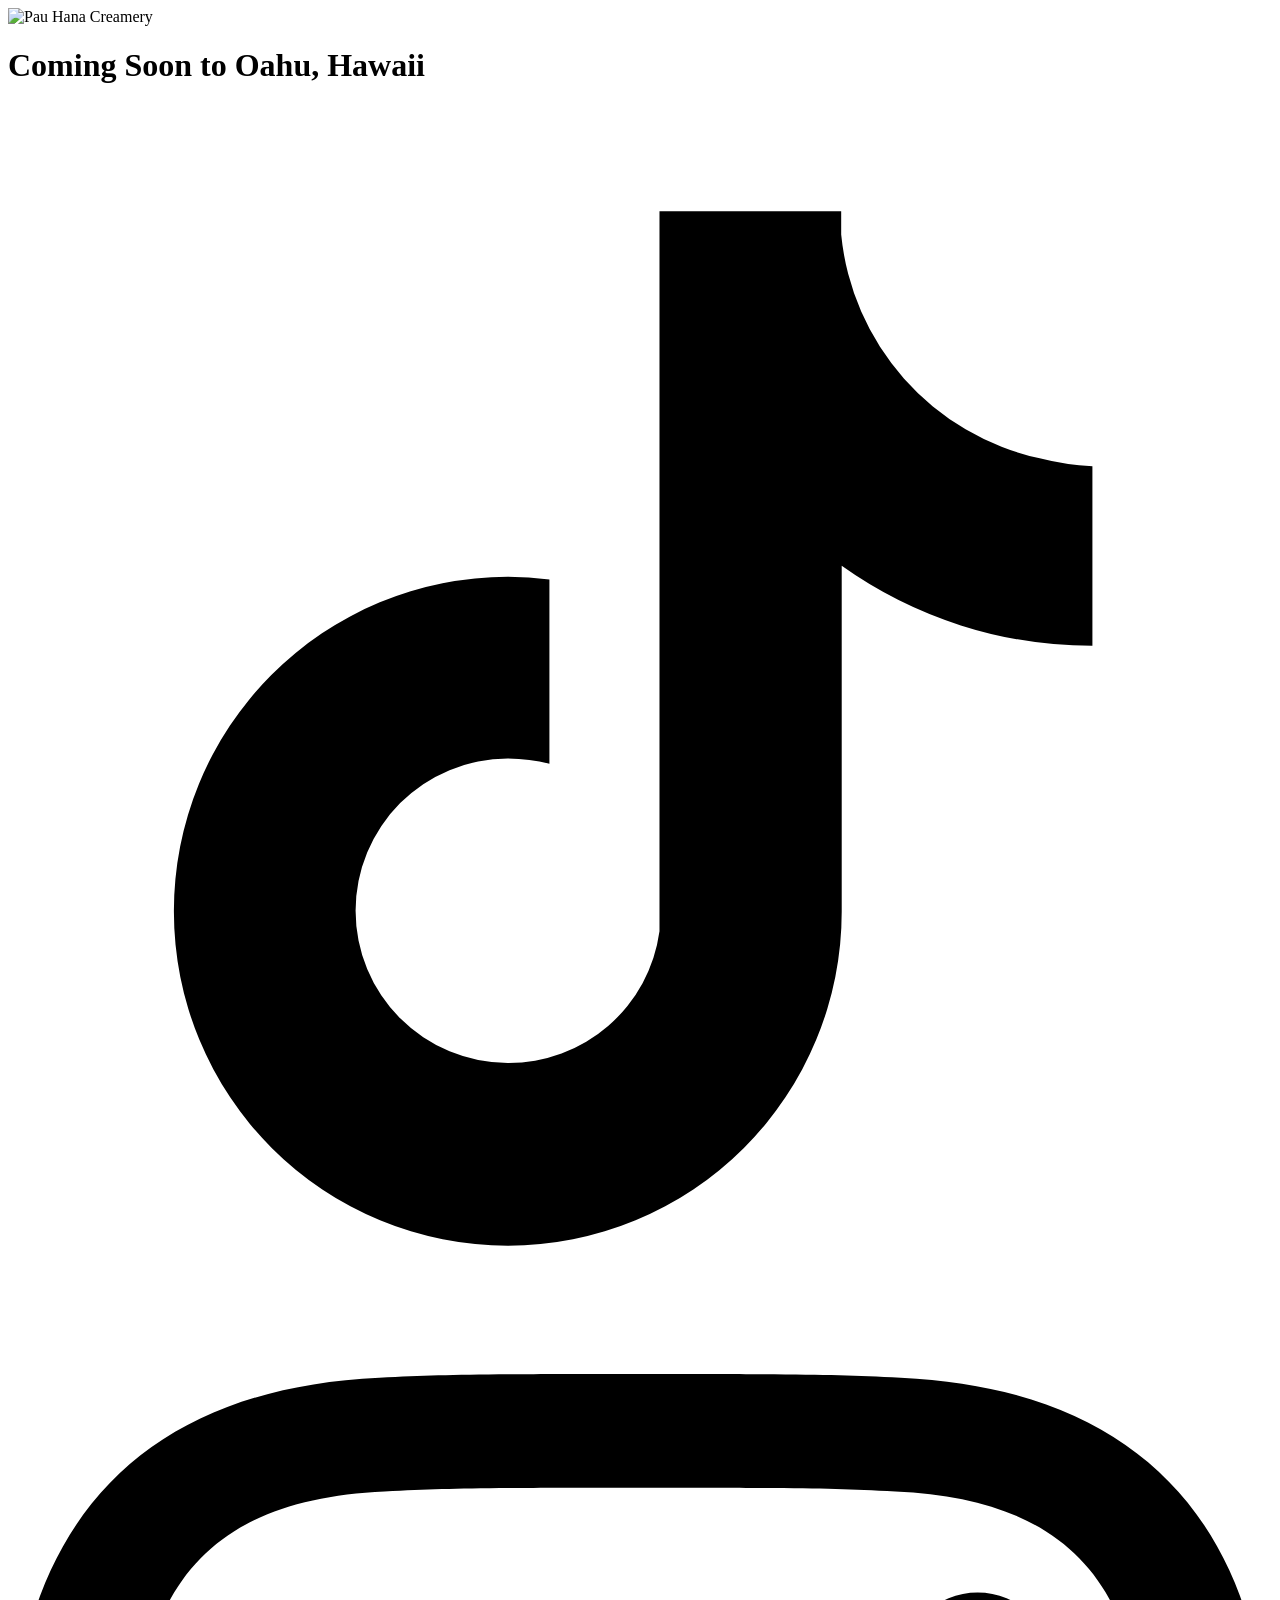
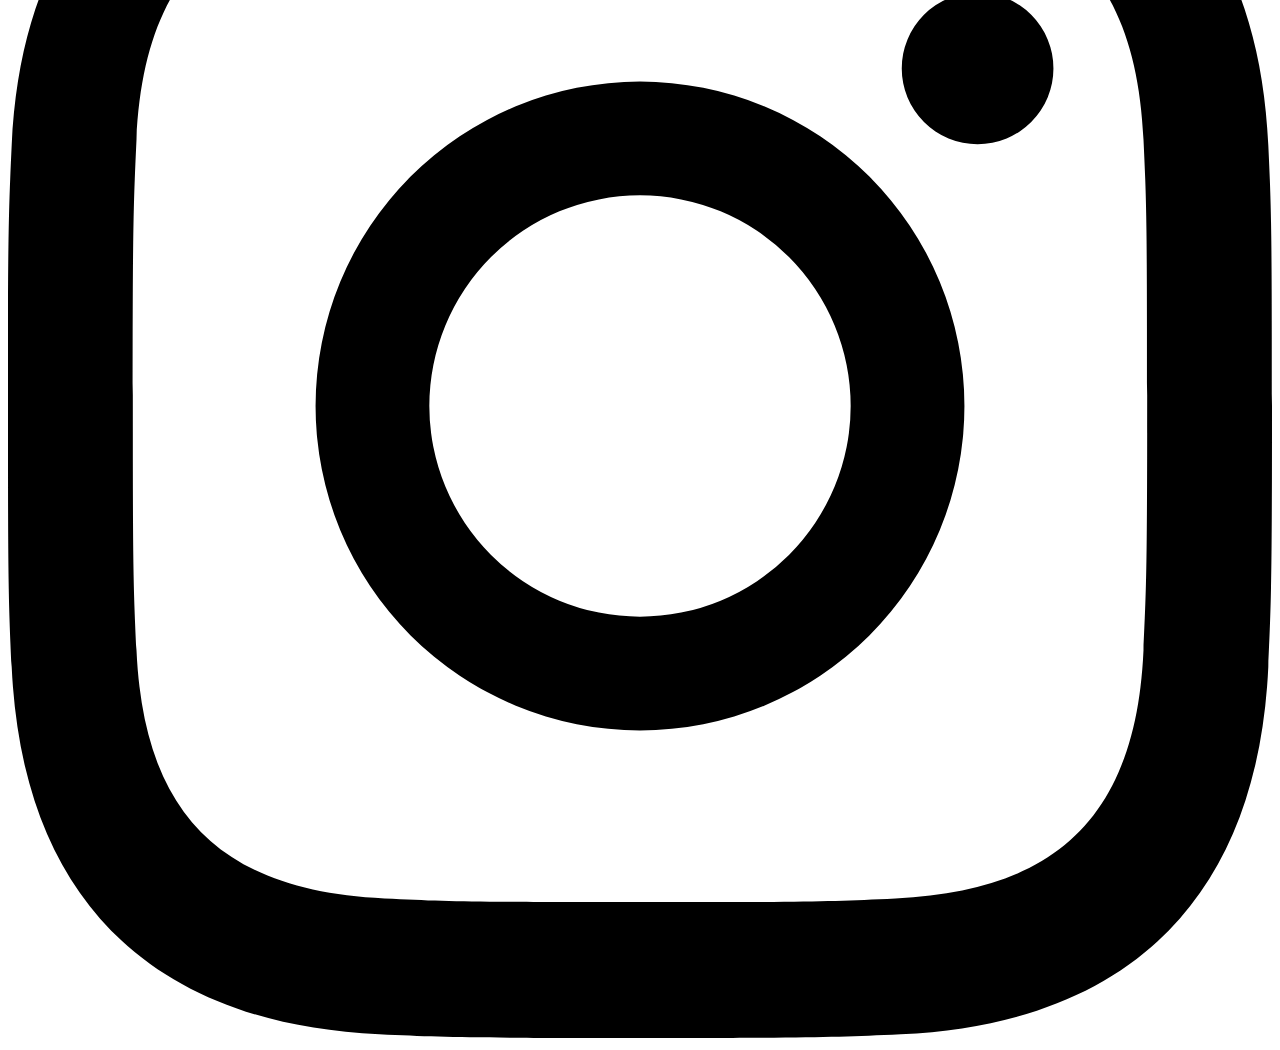
==== index.html @ 749066fa "Add Pau Hana Creamery coming soon landing page" ====
<!DOCTYPE html>
<html lang="en">
  <head>
    <meta charset="UTF-8" />
    <meta name="viewport" content="width=device-width, initial-scale=1.0" />
    <title>Pau Hana Creamery — Coming Soon to Oahu, Hawaii</title>
    <meta
      name="description"
      content="Pau Hana Creamery is coming soon to Oahu, Hawaii."
    />
    <link rel="preconnect" href="https://fonts.googleapis.com" />
    <link rel="preconnect" href="https://fonts.gstatic.com" crossorigin />
    <link
      href="https://fonts.googleapis.com/css2?family=Josefin+Sans:ital,wght@0,100..700;1,100..700&display=swap"
      rel="stylesheet"
    />
    <link rel="stylesheet" href="styles.css" />
  </head>
  <body>
    <div id="gradient" aria-hidden="true"></div>

    <main class="page">
      <div class="content">
        <img
          class="logo"
          src="assets/ph-logo.png"
          alt="Pau Hana Creamery"
          width="1024"
          height="634"
        />

        <h1 class="tagline">Coming Soon to Oahu, Hawaii</h1>

        <nav class="social" aria-label="Social media">
          <a
            class="social-link"
            href="https://www.tiktok.com/@pauhanacreamery"
            target="_blank"
            rel="noopener noreferrer"
            aria-label="Pau Hana Creamery on TikTok"
          >
            <svg viewBox="0 0 24 24" aria-hidden="true" focusable="false">
              <path
                d="M19.59 6.69a4.83 4.83 0 0 1-3.77-4.25V2h-3.45v13.67a2.89 2.89 0 0 1-2.88 2.5 2.89 2.89 0 0 1-2.89-2.89 2.89 2.89 0 0 1 2.89-2.89c.28 0 .54.04.79.1v-3.5a6.37 6.37 0 0 0-.79-.05A6.34 6.34 0 0 0 3.15 15.3a6.34 6.34 0 0 0 6.34 6.34 6.34 6.34 0 0 0 6.34-6.34V8.73a8.19 8.19 0 0 0 4.76 1.52V6.84a4.84 4.84 0 0 1-1-.15z"
              />
            </svg>
          </a>
          <a
            class="social-link"
            href="https://www.instagram.com/pauhanacreamery/"
            target="_blank"
            rel="noopener noreferrer"
            aria-label="Pau Hana Creamery on Instagram"
          >
            <svg viewBox="0 0 24 24" aria-hidden="true" focusable="false">
              <path
                d="M12 2.16c3.2 0 3.58.01 4.85.07 3.12.14 4.57 1.62 4.71 4.71.06 1.27.07 1.65.07 4.85s-.01 3.58-.07 4.85c-.14 3.09-1.59 4.57-4.71 4.71-1.27.06-1.65.07-4.85.07s-3.58-.01-4.85-.07c-3.12-.14-4.57-1.62-4.71-4.71-.06-1.27-.07-1.65-.07-4.85s.01-3.58.07-4.85C2.58 3.85 4.03 2.37 7.15 2.23 8.42 2.17 8.8 2.16 12 2.16M12 0C8.74 0 8.33.01 7.05.07 2.7.27.27 2.69.07 7.05.01 8.33 0 8.74 0 12s.01 3.67.07 4.95c.2 4.36 2.62 6.78 6.98 6.98C8.33 23.99 8.74 24 12 24s3.67-.01 4.95-.07c4.36-.2 6.78-2.62 6.98-6.98.06-1.28.07-1.69.07-4.95s-.01-3.67-.07-4.95C23.73 2.69 21.31.27 16.95.07 15.67.01 15.26 0 12 0zm0 5.84a6.16 6.16 0 1 0 0 12.32 6.16 6.16 0 0 0 0-12.32zM12 16a4 4 0 1 1 0-8 4 4 0 0 1 0 8zm6.41-11.85a1.44 1.44 0 1 0 0 2.88 1.44 1.44 0 0 0 0-2.88z"
              />
            </svg>
          </a>
        </nav>
      </div>
    </main>

    <script src="script.js"></script>
  </body>
</html>
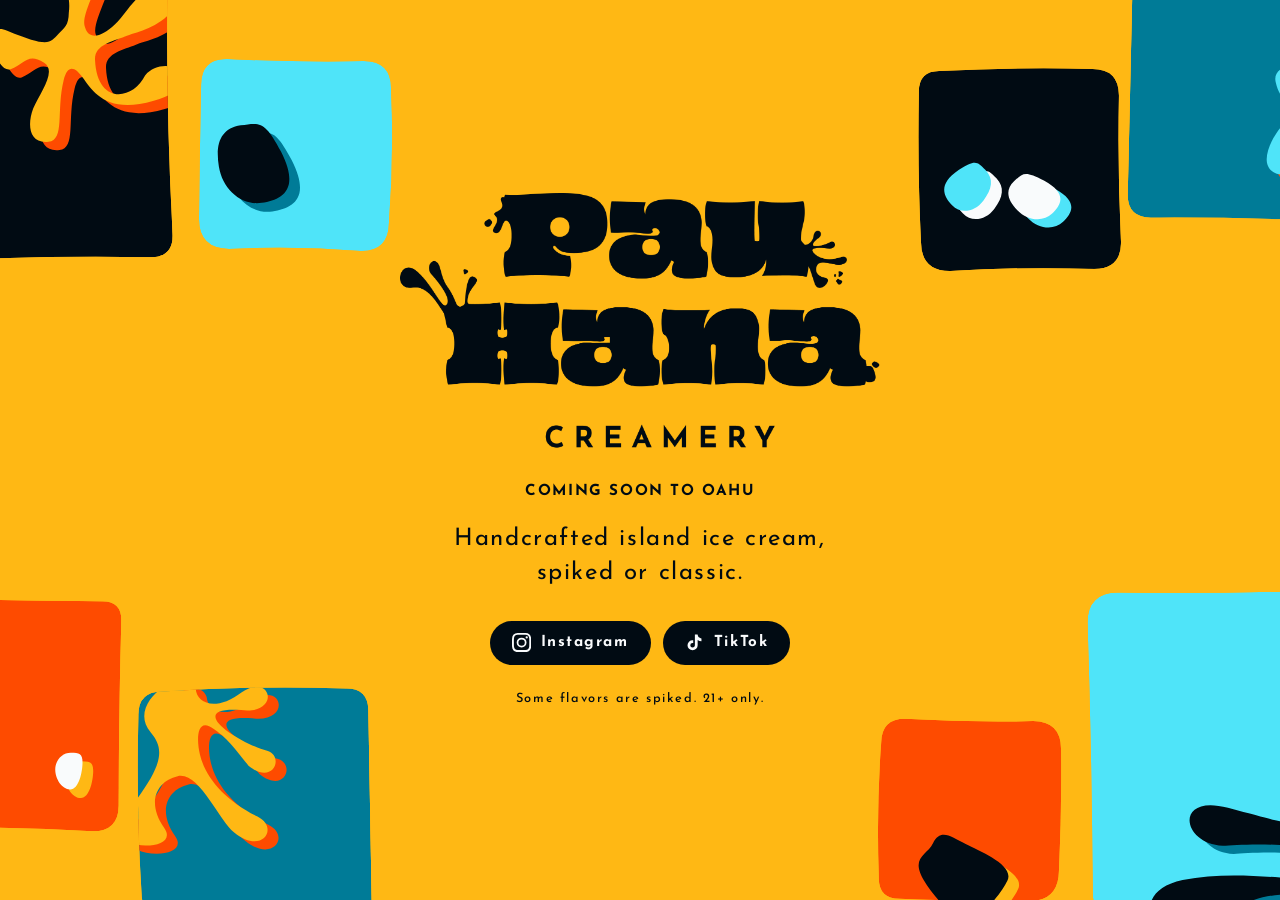
==== commit 08c7138d: "Refresh coming soon page with brand splat art, ink logo, and site icons. Co-authored-by: Cursor <cur" ====
--- a/index.html
+++ b/index.html
@@ -3,65 +3,48 @@
   <head>
     <meta charset="UTF-8" />
     <meta name="viewport" content="width=device-width, initial-scale=1.0" />
-    <title>Pau Hana Creamery — Coming Soon to Oahu, Hawaii</title>
-    <meta
-      name="description"
-      content="Pau Hana Creamery is coming soon to Oahu, Hawaii."
-    />
+    <title>Pau Hana Creamery | Coming soon to Oahu, Hawaii</title>
+    <meta name="description" content="Pau Hana Creamery makes handcrafted island ice cream, spiked or classic. Coming soon to Oahu, Hawaii." />
+    <meta name="theme-color" content="#FFB814" />
+    <meta property="og:type" content="website" />
+    <meta property="og:title" content="Pau Hana Creamery" />
+    <meta property="og:description" content="Handcrafted island ice cream, spiked or classic. Coming soon to Oahu, Hawaii." />
+    <meta property="og:image" content="https://pauhanacreamery.com/assets/og-image.png" />
+    <meta name="twitter:card" content="summary_large_image" />
+    <link rel="icon" type="image/png" sizes="32x32" href="assets/favicon-32.png" />
+    <link rel="icon" type="image/png" sizes="192x192" href="assets/favicon-192.png" />
+    <link rel="apple-touch-icon" href="assets/apple-touch-icon.png" />
     <link rel="preconnect" href="https://fonts.googleapis.com" />
     <link rel="preconnect" href="https://fonts.gstatic.com" crossorigin />
-    <link
-      href="https://fonts.googleapis.com/css2?family=Josefin+Sans:ital,wght@0,100..700;1,100..700&display=swap"
-      rel="stylesheet"
-    />
+    <link href="https://fonts.googleapis.com/css2?family=Josefin+Sans:wght@400;600;700&display=swap" rel="stylesheet" />
     <link rel="stylesheet" href="styles.css" />
   </head>
   <body>
-    <div id="gradient" aria-hidden="true"></div>
+    <div class="backdrop" aria-hidden="true">
+      <svg class="art art--d" xmlns="http://www.w3.org/2000/svg" viewBox="0 0 1440 900" preserveAspectRatio="xMidYMid slice" aria-hidden="true" focusable="false"><g class="tile" style="--i:0;--tilt:1.6deg"><g class="bob"><g class="react"><defs><clipPath id="d0c0"><path d="M 20.2 0 Q 150.0 1.2 275.4 0 Q 300.0 0 300.0 24.6 Q 295.8 150.0 300.0 277.9 Q 300.0 300.0 277.9 300.0 Q 150.0 295.3 25.5 300.0 Q 0 300.0 0 274.5 Q 3.2 150.0 0 20.2 Q 0 0 20.2 0 Z"/></clipPath></defs><g transform="rotate(-1.2 100.0 110.0) translate(-50.0,-40.0)"><g clip-path="url(#d0c0)"><path d="M 20.2 0 Q 150.0 1.2 275.4 0 Q 300.0 0 300.0 24.6 Q 295.8 150.0 300.0 277.9 Q 300.0 300.0 277.9 300.0 Q 150.0 295.3 25.5 300.0 Q 0 300.0 0 274.5 Q 3.2 150.0 0 20.2 Q 0 0 20.2 0 Z" fill="#010B13"/><path d="M934.934 135.259C981.944 166.869 997.748 189.968 1005.04 224.413C1014.36 253.59 1006.85 261.259 997.748 280.336C985.186 306.676 988.011 318.833 879.822 311.944C806.918 307.302 889.549 418.927 917.105 396.234C944.661 373.54 942.219 344.363 987.606 355.71C1023.92 364.787 1000.98 427.842 998.152 467.555C996.926 511.321 1016.95 550.21 1058.13 530.773C1094.18 513.753 1051.72 455.187 1045.15 380.832C1041.65 341.183 1059.52 340.872 1086.48 359.759C1118.78 382.377 1168.14 424.904 1263.99 357.331C1394.42 265.376 1251.82 234.136 1225.08 307.078C1216.15 372.724 1139.73 410.796 1100.26 310.32C1086.89 276.28 1125.79 255.613 1149.7 234.541C1170.77 215.9 1210.49 196.854 1233.99 146.604C1251.45 109.284 1199.95 68.7986 1173.61 101.218C1135.52 146.199 1136.33 179.834 1118.1 214.685C1093.46 261.799 1067.44 268.584 1050.02 240.62C1028.4 205.893 1071.09 76.9054 1017.6 16.9302C964.111 -43.045 838.825 70.6341 934.934 135.259Z" fill="#FE4B00" transform="translate(138.5,-21.6) rotate(20 98.2 112.5) scale(0.4198) translate(-850.5,0.0)"/><path d="M934.934 135.259C981.944 166.869 997.748 189.968 1005.04 224.413C1014.36 253.59 1006.85 261.259 997.748 280.336C985.186 306.676 988.011 318.833 879.822 311.944C806.918 307.302 889.549 418.927 917.105 396.234C944.661 373.54 942.219 344.363 987.606 355.71C1023.92 364.787 1000.98 427.842 998.152 467.555C996.926 511.321 1016.95 550.21 1058.13 530.773C1094.18 513.753 1051.72 455.187 1045.15 380.832C1041.65 341.183 1059.52 340.872 1086.48 359.759C1118.78 382.377 1168.14 424.904 1263.99 357.331C1394.42 265.376 1251.82 234.136 1225.08 307.078C1216.15 372.724 1139.73 410.796 1100.26 310.32C1086.89 276.28 1125.79 255.613 1149.7 234.541C1170.77 215.9 1210.49 196.854 1233.99 146.604C1251.45 109.284 1199.95 68.7986 1173.61 101.218C1135.52 146.199 1136.33 179.834 1118.1 214.685C1093.46 261.799 1067.44 268.584 1050.02 240.62C1028.4 205.893 1071.09 76.9054 1017.6 16.9302C964.111 -43.045 838.825 70.6341 934.934 135.259Z" fill="#FFB814" transform="translate(127.7,-30.0) rotate(20 98.2 112.5) scale(0.4198) translate(-850.5,0.0)"/></g></g></g></g></g><g class="tile" style="--i:1;--tilt:-1.6deg"><g class="bob"><g class="react"><defs><clipPath id="d1c0"><path d="M 25.8 0 Q 95.0 2.3 162.5 0 Q 190.0 0 190.0 27.5 Q 194.1 95.0 190.0 161.7 Q 190.0 190.0 161.7 190.0 Q 95.0 185.5 30.4 190.0 Q 0 190.0 0 159.6 Q -0.3 95.0 0 25.8 Q 0 0 25.8 0 Z"/></clipPath></defs><g transform="rotate(0.9 375.0 155.0) translate(280.0,60.0)"><g clip-path="url(#d1c0)"><path d="M 25.8 0 Q 95.0 2.3 162.5 0 Q 190.0 0 190.0 27.5 Q 194.1 95.0 190.0 161.7 Q 190.0 190.0 161.7 190.0 Q 95.0 185.5 30.4 190.0 Q 0 190.0 0 159.6 Q -0.3 95.0 0 25.8 Q 0 0 25.8 0 Z" fill="#4FE4F9"/><path d="M799.479 795.315C762.862 795.315 748.526 820.144 748.526 862.727C748.526 905.311 778.21 939.832 814.826 939.832C851.443 939.832 888.289 928.579 863.938 853.466C843.884 795.315 836.096 795.315 799.479 795.315Z" fill="#007B97" transform="translate(29.8,73.0) rotate(-10 34.0 39.9) scale(0.5522) translate(-748.53,-795.31)"/><path d="M799.479 795.315C762.862 795.315 748.526 820.144 748.526 862.727C748.526 905.311 778.21 939.832 814.826 939.832C851.443 939.832 888.289 928.579 863.938 853.466C843.884 795.315 836.096 795.315 799.479 795.315Z" fill="#010B13" transform="translate(19.0,64.6) rotate(-10 34.0 39.9) scale(0.5522) translate(-748.53,-795.31)"/></g></g></g></g></g><g class="tile" style="--i:2;--tilt:1.6deg"><g class="bob"><g class="react"><defs><clipPath id="d2c0"><path d="M 21.5 0 Q 115.0 0.3 211.0 0 Q 230.0 0 230.0 19.0 Q 228.7 115.0 230.0 203.8 Q 230.0 230.0 203.8 230.0 Q 115.0 225.8 17.8 230.0 Q 0 230.0 0 212.2 Q 0.1 115.0 0 21.5 Q 0 0 21.5 0 Z"/></clipPath></defs><g transform="rotate(0.8 85.0 715.0) translate(-30.0,600.0)"><g clip-path="url(#d2c0)"><path d="M 21.5 0 Q 115.0 0.3 211.0 0 Q 230.0 0 230.0 19.0 Q 228.7 115.0 230.0 203.8 Q 230.0 230.0 203.8 230.0 Q 115.0 225.8 17.8 230.0 Q 0 230.0 0 212.2 Q 0.1 115.0 0 21.5 Q 0 0 21.5 0 Z" fill="#FE4B00"/><path d="M326.2 655.418C298.734 655.418 314.168 675.425 314.168 705.377C314.168 735.328 298.734 763.883 326.2 763.883C353.665 763.883 398.39 725.97 398.39 696.019C398.39 666.067 353.665 655.418 326.2 655.418Z" fill="#FFB814" transform="translate(43.0,36.0) rotate(0 31.9 39.1) scale(0.7209) translate(-309.85,-655.42)"/><path d="M243.158 709.657C229.425 709.657 218.292 721.797 218.292 736.773C218.292 751.749 229.061 769.018 242.794 769.018C256.527 769.018 262.141 740.944 262.141 725.968C262.141 710.992 256.891 709.657 243.158 709.657Z" fill="#FFB814" transform="translate(176.8,160.2) rotate(0 13.6 18.4) scale(0.6199) translate(-218.29,-709.66)"/><path d="M326.2 655.418C298.734 655.418 314.168 675.425 314.168 705.377C314.168 735.328 298.734 763.883 326.2 763.883C353.665 763.883 398.39 725.97 398.39 696.019C398.39 666.067 353.665 655.418 326.2 655.418Z" fill="#010B13" transform="translate(32.2,27.6) rotate(0 31.9 39.1) scale(0.7209) translate(-309.85,-655.42)"/><path d="M243.158 709.657C229.425 709.657 218.292 721.797 218.292 736.773C218.292 751.749 229.061 769.018 242.794 769.018C256.527 769.018 262.141 740.944 262.141 725.968C262.141 710.992 256.891 709.657 243.158 709.657Z" fill="#F9FBFC" transform="translate(166.0,151.8) rotate(0 13.6 18.4) scale(0.6199) translate(-218.29,-709.66)"/></g></g></g></g></g><g class="tile" style="--i:3;--tilt:-1.6deg"><g class="bob"><g class="react"><defs><clipPath id="d3c0"><path d="M 23.5 0 Q 115.0 -4.7 207.8 0 Q 230.0 0 230.0 22.2 Q 230.0 115.0 230.0 211.2 Q 230.0 230.0 211.2 230.0 Q 115.0 233.8 29.3 230.0 Q 0 230.0 0 200.7 Q -4.0 115.0 0 23.5 Q 0 0 23.5 0 Z"/></clipPath></defs><g transform="rotate(-1.0 335.0 805.0) translate(220.0,690.0)"><g clip-path="url(#d3c0)"><path d="M 23.5 0 Q 115.0 -4.7 207.8 0 Q 230.0 0 230.0 22.2 Q 230.0 115.0 230.0 211.2 Q 230.0 230.0 211.2 230.0 Q 115.0 233.8 29.3 230.0 Q 0 230.0 0 200.7 Q -4.0 115.0 0 23.5 Q 0 0 23.5 0 Z" fill="#007B97"/><path d="M1292.42 581.515C1344.01 606.137 1356.12 647.182 1315.47 798.421C1286.78 905.165 1487.41 824.074 1418.98 783.124C1351.16 742.532 1355.96 684.509 1397.3 653.428C1440.95 620.608 1534.34 712.603 1580.57 723.285C1665.25 746.889 1678.81 666.914 1616.93 664.288C1529.87 660.594 1463.2 630.923 1425.94 582.815C1402.11 552.048 1378.97 498.286 1432.31 511.516C1449.29 515.729 1463.5 513.866 1545.97 559.178C1622.16 579.763 1617.8 501.028 1572.82 506.961C1493.36 517.442 1341.35 490.725 1473.76 441.448C1568.28 412.551 1505.12 325.033 1457.28 400.474C1419.11 470.489 1367.5 471.111 1350.41 439.099C1305.98 388.464 1203.07 539.496 1292.42 581.515Z" fill="#FE4B00" transform="translate(-3.0,-10.0) rotate(25 81.0 97.8) scale(0.4066) translate(-1257.07,-370.55)"/><path d="M1292.42 581.515C1344.01 606.137 1356.12 647.182 1315.47 798.421C1286.78 905.165 1487.41 824.074 1418.98 783.124C1351.16 742.532 1355.96 684.509 1397.3 653.428C1440.95 620.608 1534.34 712.603 1580.57 723.285C1665.25 746.889 1678.81 666.914 1616.93 664.288C1529.87 660.594 1463.2 630.923 1425.94 582.815C1402.11 552.048 1378.97 498.286 1432.31 511.516C1449.29 515.729 1463.5 513.866 1545.97 559.178C1622.16 579.763 1617.8 501.028 1572.82 506.961C1493.36 517.442 1341.35 490.725 1473.76 441.448C1568.28 412.551 1505.12 325.033 1457.28 400.474C1419.11 470.489 1367.5 471.111 1350.41 439.099C1305.98 388.464 1203.07 539.496 1292.42 581.515Z" fill="#FFB814" transform="translate(-13.8,-18.4) rotate(25 81.0 97.8) scale(0.4066) translate(-1257.07,-370.55)"/></g></g></g></g></g><g class="tile" style="--i:4;--tilt:1.6deg"><g class="bob"><g class="react"><defs><clipPath id="d4c0"><path d="M 23.3 0 Q 125.0 0.1 225.1 0 Q 250.0 0 250.0 24.9 Q 250.8 125.0 250.0 219.9 Q 250.0 250.0 219.9 250.0 Q 125.0 247.0 23.5 250.0 Q 0 250.0 0 226.5 Q 0.1 125.0 0 23.3 Q 0 0 23.3 0 Z"/></clipPath></defs><g transform="rotate(1.3 1335.0 95.0) translate(1210.0,-30.0)"><g clip-path="url(#d4c0)"><path d="M 23.3 0 Q 125.0 0.1 225.1 0 Q 250.0 0 250.0 24.9 Q 250.8 125.0 250.0 219.9 Q 250.0 250.0 219.9 250.0 Q 125.0 247.0 23.5 250.0 Q 0 250.0 0 226.5 Q 0.1 125.0 0 23.3 Q 0 0 23.3 0 Z" fill="#007B97"/><path d="M1490.5 178.618C1448.36 193.206 1449.44 149.036 1455.24 125.126C1460.11 97.9758 1480.78 95.9496 1476.73 83.3872C1472.68 70.8248 1449.84 93.4799 1426.48 57.8572C1410.27 33.1377 1462.14 9.63358 1474.29 41.6474C1486.45 73.6612 1497.79 80.5505 1512.38 73.6615C1526.97 66.7725 1492.93 51.3744 1517.25 28.6811C1541.56 5.98773 1555.34 44.8895 1535.49 53.3995C1519.6 60.2075 1525.66 73.0536 1531.33 84.8055C1551.6 121.682 1545.62 127.153 1562.23 169.703C1578.91 212.409 1509.55 215.899 1518.06 170.108C1532.65 134.447 1533.87 123.749 1520.9 102.028C1507.93 80.3074 1475.1 97.976 1485.23 116.617C1499.55 134.852 1532.64 164.029 1490.5 178.618Z" fill="#FE4B00" transform="translate(138.3,108.4) rotate(20 48.7 62.5) scale(0.6889) translate(-1423.37,-21.67)"/><path d="M1490.5 178.618C1448.36 193.206 1449.44 149.036 1455.24 125.126C1460.11 97.9758 1480.78 95.9496 1476.73 83.3872C1472.68 70.8248 1449.84 93.4799 1426.48 57.8572C1410.27 33.1377 1462.14 9.63358 1474.29 41.6474C1486.45 73.6612 1497.79 80.5505 1512.38 73.6615C1526.97 66.7725 1492.93 51.3744 1517.25 28.6811C1541.56 5.98773 1555.34 44.8895 1535.49 53.3995C1519.6 60.2075 1525.66 73.0536 1531.33 84.8055C1551.6 121.682 1545.62 127.153 1562.23 169.703C1578.91 212.409 1509.55 215.899 1518.06 170.108C1532.65 134.447 1533.87 123.749 1520.9 102.028C1507.93 80.3074 1475.1 97.976 1485.23 116.617C1499.55 134.852 1532.64 164.029 1490.5 178.618Z" fill="#4FE4F9" transform="translate(127.5,100.0) rotate(20 48.7 62.5) scale(0.6889) translate(-1423.37,-21.67)"/></g></g></g></g></g><g class="tile" style="--i:5;--tilt:-1.6deg"><g class="bob"><g class="react"><defs><clipPath id="d5c0"><path d="M 20.5 0 Q 100.0 -3.0 173.3 0 Q 200.0 0 200.0 26.7 Q 197.4 100.0 200.0 173.3 Q 200.0 200.0 173.3 200.0 Q 100.0 196.6 29.0 200.0 Q 0 200.0 0 171.0 Q -2.6 100.0 0 20.5 Q 0 0 20.5 0 Z"/></clipPath></defs><g transform="rotate(-0.8 1100.0 170.0) translate(1000.0,70.0)"><g clip-path="url(#d5c0)"><path d="M 20.5 0 Q 100.0 -3.0 173.3 0 Q 200.0 0 200.0 26.7 Q 197.4 100.0 200.0 173.3 Q 200.0 200.0 173.3 200.0 Q 100.0 196.6 29.0 200.0 Q 0 200.0 0 171.0 Q -2.6 100.0 0 20.5 Q 0 0 20.5 0 Z" fill="#010B13"/><path d="M1406.91 83.0444C1418.74 95.9029 1415.93 110.341 1403.18 126.468C1390.42 142.596 1370.49 145.246 1358.66 132.387C1346.83 119.529 1338.3 102.328 1368.67 82.4321C1392.56 67.4509 1395.08 70.1859 1406.91 83.0444Z" fill="#F9FBFC" transform="translate(34.8,100.4) rotate(0 23.4 24.0) scale(0.7031) translate(-1347.84,-72.26)"/><path d="M847.239 765.706C836.009 776.119 838.673 787.81 850.782 800.869C862.891 813.928 881.81 816.074 893.04 805.662C904.269 795.25 912.369 781.321 883.542 765.211C860.856 753.079 858.468 755.294 847.239 765.706Z" fill="#4FE4F9" transform="translate(98.8,112.4) rotate(0 26.0 22.7) scale(0.8227) translate(-840.1,-756.97)"/><path d="M1406.91 83.0444C1418.74 95.9029 1415.93 110.341 1403.18 126.468C1390.42 142.596 1370.49 145.246 1358.66 132.387C1346.83 119.529 1338.3 102.328 1368.67 82.4321C1392.56 67.4509 1395.08 70.1859 1406.91 83.0444Z" fill="#4FE4F9" transform="translate(24.0,92.0) rotate(0 23.4 24.0) scale(0.7031) translate(-1347.84,-72.26)"/><path d="M847.239 765.706C836.009 776.119 838.673 787.81 850.782 800.869C862.891 813.928 881.81 816.074 893.04 805.662C904.269 795.25 912.369 781.321 883.542 765.211C860.856 753.079 858.468 755.294 847.239 765.706Z" fill="#F9FBFC" transform="translate(88.0,104.0) rotate(0 26.0 22.7) scale(0.8227) translate(-840.1,-756.97)"/></g></g></g></g></g><g class="tile" style="--i:6;--tilt:1.6deg"><g class="bob"><g class="react"><defs><clipPath id="d6c0"><path d="M 30.7 0 Q 160.0 4.7 303.0 0 Q 320.0 0 320.0 17.0 Q 315.4 160.0 320.0 292.6 Q 320.0 320.0 292.6 320.0 Q 160.0 323.6 19.1 320.0 Q 0 320.0 0 300.9 Q 1.7 160.0 0 30.7 Q 0 0 30.7 0 Z"/></clipPath></defs><g transform="rotate(-1.1 1330.0 750.0) translate(1170.0,590.0)"><g clip-path="url(#d6c0)"><path d="M 30.7 0 Q 160.0 4.7 303.0 0 Q 320.0 0 320.0 17.0 Q 315.4 160.0 320.0 292.6 Q 320.0 320.0 292.6 320.0 Q 160.0 323.6 19.1 320.0 Q 0 320.0 0 300.9 Q 1.7 160.0 0 30.7 Q 0 0 30.7 0 Z" fill="#4FE4F9"/><path d="M164.605 492.74C-31.4155 495.078 114.212 770.453 237.008 622.826C321.388 521.382 489.434 598.066 548.585 621.964C607.736 645.862 650.023 665.375 745.627 661.773C912.352 630.016 856.918 431.229 737.634 388.227C687.82 370.188 703.875 424.508 681.495 408.492C591.221 316.068 669.672 179.98 579.064 202.94C506.7 221.276 594.051 347.215 638.803 427.443C668.106 479.974 679.146 512.908 615.128 483.207C386.374 377.074 476.925 424.749 307.29 340.984C185.006 280.6 178.024 405.598 276.971 429.679C325.566 434.66 537.315 465.657 554.654 534.083C576.327 619.616 360.626 490.403 164.605 492.74Z" fill="#007B97" transform="translate(55.6,156.8) rotate(-10 160.0 95.4) scale(0.4095) translate(-68.7,-200.37)"/><path d="M164.605 492.74C-31.4155 495.078 114.212 770.453 237.008 622.826C321.388 521.382 489.434 598.066 548.585 621.964C607.736 645.862 650.023 665.375 745.627 661.773C912.352 630.016 856.918 431.229 737.634 388.227C687.82 370.188 703.875 424.508 681.495 408.492C591.221 316.068 669.672 179.98 579.064 202.94C506.7 221.276 594.051 347.215 638.803 427.443C668.106 479.974 679.146 512.908 615.128 483.207C386.374 377.074 476.925 424.749 307.29 340.984C185.006 280.6 178.024 405.598 276.971 429.679C325.566 434.66 537.315 465.657 554.654 534.083C576.327 619.616 360.626 490.403 164.605 492.74Z" fill="#010B13" transform="translate(44.8,148.4) rotate(-10 160.0 95.4) scale(0.4095) translate(-68.7,-200.37)"/></g></g></g></g></g><g class="tile" style="--i:7;--tilt:-1.6deg"><g class="bob"><g class="react"><defs><clipPath id="d7c0"><path d="M 24.3 0 Q 90.0 2.6 151.6 0 Q 180.0 0 180.0 28.4 Q 182.0 90.0 180.0 149.4 Q 180.0 180.0 149.4 180.0 Q 90.0 181.5 21.0 180.0 Q 0 180.0 0 159.0 Q -3.7 90.0 0 24.3 Q 0 0 24.3 0 Z"/></clipPath></defs><g transform="rotate(1.0 1050.0 810.0) translate(960.0,720.0)"><g clip-path="url(#d7c0)"><path d="M 24.3 0 Q 90.0 2.6 151.6 0 Q 180.0 0 180.0 28.4 Q 182.0 90.0 180.0 149.4 Q 180.0 180.0 149.4 180.0 Q 90.0 181.5 21.0 180.0 Q 0 180.0 0 159.0 Q -3.7 90.0 0 24.3 Q 0 0 24.3 0 Z" fill="#FE4B00"/><path d="M327.767 819.789C307.078 809.926 292.263 797.828 281.923 819.518C271.582 841.208 239.207 839.648 290.321 898.334C330.723 959.792 376.888 891.991 387.228 870.301C397.569 848.611 348.455 829.652 327.767 819.789Z" fill="#FFB814" transform="translate(50.4,123.7) rotate(0 45.0 41.3) scale(0.7123) translate(-262.28,-807.4)"/><path d="M327.767 819.789C307.078 809.926 292.263 797.828 281.923 819.518C271.582 841.208 239.207 839.648 290.321 898.334C330.723 959.792 376.888 891.991 387.228 870.301C397.569 848.611 348.455 829.652 327.767 819.789Z" fill="#010B13" transform="translate(39.6,115.3) rotate(0 45.0 41.3) scale(0.7123) translate(-262.28,-807.4)"/></g></g></g></g></g></svg>
+      <svg class="art art--m" xmlns="http://www.w3.org/2000/svg" viewBox="0 0 390 844" preserveAspectRatio="xMidYMid slice" aria-hidden="true" focusable="false"><g class="tile" style="--i:0;--tilt:1.6deg"><g class="bob"><g class="react"><defs><clipPath id="m0c0"><path d="M 13.5 0 Q 95.0 0.8 173.6 0 Q 190.0 0 190.0 16.4 Q 187.2 95.0 190.0 175.2 Q 190.0 190.0 175.2 190.0 Q 95.0 186.9 17.0 190.0 Q 0 190.0 0 173.0 Q 2.2 95.0 0 13.5 Q 0 0 13.5 0 Z"/></clipPath></defs><g transform="rotate(-1.2 55.0 55.0) translate(-40.0,-40.0)"><g clip-path="url(#m0c0)"><path d="M 13.5 0 Q 95.0 0.8 173.6 0 Q 190.0 0 190.0 16.4 Q 187.2 95.0 190.0 175.2 Q 190.0 190.0 175.2 190.0 Q 95.0 186.9 17.0 190.0 Q 0 190.0 0 173.0 Q 2.2 95.0 0 13.5 Q 0 0 13.5 0 Z" fill="#010B13"/><path d="M934.934 135.259C981.944 166.869 997.748 189.968 1005.04 224.413C1014.36 253.59 1006.85 261.259 997.748 280.336C985.186 306.676 988.011 318.833 879.822 311.944C806.918 307.302 889.549 418.927 917.105 396.234C944.661 373.54 942.219 344.363 987.606 355.71C1023.92 364.787 1000.98 427.842 998.152 467.555C996.926 511.321 1016.95 550.21 1058.13 530.773C1094.18 513.753 1051.72 455.187 1045.15 380.832C1041.65 341.183 1059.52 340.872 1086.48 359.759C1118.78 382.377 1168.14 424.904 1263.99 357.331C1394.42 265.376 1251.82 234.136 1225.08 307.078C1216.15 372.724 1139.73 410.796 1100.26 310.32C1086.89 276.28 1125.79 255.613 1149.7 234.541C1170.77 215.9 1210.49 196.854 1233.99 146.604C1251.45 109.284 1199.95 68.7986 1173.61 101.218C1135.52 146.199 1136.33 179.834 1118.1 214.685C1093.46 261.799 1067.44 268.584 1050.02 240.62C1028.4 205.893 1071.09 76.9054 1017.6 16.9302C964.111 -43.045 838.825 70.6341 934.934 135.259Z" fill="#FE4B00" transform="translate(83.6,-13.4) rotate(20 66.3 76.0) scale(0.2836) translate(-850.5,0.0)"/><path d="M934.934 135.259C981.944 166.869 997.748 189.968 1005.04 224.413C1014.36 253.59 1006.85 261.259 997.748 280.336C985.186 306.676 988.011 318.833 879.822 311.944C806.918 307.302 889.549 418.927 917.105 396.234C944.661 373.54 942.219 344.363 987.606 355.71C1023.92 364.787 1000.98 427.842 998.152 467.555C996.926 511.321 1016.95 550.21 1058.13 530.773C1094.18 513.753 1051.72 455.187 1045.15 380.832C1041.65 341.183 1059.52 340.872 1086.48 359.759C1118.78 382.377 1168.14 424.904 1263.99 357.331C1394.42 265.376 1251.82 234.136 1225.08 307.078C1216.15 372.724 1139.73 410.796 1100.26 310.32C1086.89 276.28 1125.79 255.613 1149.7 234.541C1170.77 215.9 1210.49 196.854 1233.99 146.604C1251.45 109.284 1199.95 68.7986 1173.61 101.218C1135.52 146.199 1136.33 179.834 1118.1 214.685C1093.46 261.799 1067.44 268.584 1050.02 240.62C1028.4 205.893 1071.09 76.9054 1017.6 16.9302C964.111 -43.045 838.825 70.6341 934.934 135.259Z" fill="#FFB814" transform="translate(76.4,-19.0) rotate(20 66.3 76.0) scale(0.2836) translate(-850.5,0.0)"/></g></g></g></g></g><g class="tile" style="--i:1;--tilt:-1.6deg"><g class="bob"><g class="react"><defs><clipPath id="m1c0"><path d="M 17.2 0 Q 65.0 1.5 111.7 0 Q 130.0 0 130.0 18.3 Q 132.7 65.0 130.0 111.2 Q 130.0 130.0 111.2 130.0 Q 65.0 127.0 20.2 130.0 Q 0 130.0 0 109.8 Q -0.2 65.0 0 17.2 Q 0 0 17.2 0 Z"/></clipPath></defs><g transform="rotate(0.9 265.0 35.0) translate(200.0,-30.0)"><g clip-path="url(#m1c0)"><path d="M 17.2 0 Q 65.0 1.5 111.7 0 Q 130.0 0 130.0 18.3 Q 132.7 65.0 130.0 111.2 Q 130.0 130.0 111.2 130.0 Q 65.0 127.0 20.2 130.0 Q 0 130.0 0 109.8 Q -0.2 65.0 0 17.2 Q 0 0 17.2 0 Z" fill="#4FE4F9"/><path d="M799.479 795.315C762.862 795.315 748.526 820.144 748.526 862.727C748.526 905.311 778.21 939.832 814.826 939.832C851.443 939.832 888.289 928.579 863.938 853.466C843.884 795.315 836.096 795.315 799.479 795.315Z" fill="#007B97" transform="translate(20.2,49.8) rotate(-10 23.3 27.3) scale(0.3778) translate(-748.53,-795.31)"/><path d="M799.479 795.315C762.862 795.315 748.526 820.144 748.526 862.727C748.526 905.311 778.21 939.832 814.826 939.832C851.443 939.832 888.289 928.579 863.938 853.466C843.884 795.315 836.096 795.315 799.479 795.315Z" fill="#010B13" transform="translate(13.0,44.2) rotate(-10 23.3 27.3) scale(0.3778) translate(-748.53,-795.31)"/></g></g></g></g></g><g class="tile" style="--i:2;--tilt:1.6deg"><g class="bob"><g class="react"><defs><clipPath id="m2c0"><path d="M 12.8 0 Q 55.0 -1.8 92.2 0 Q 110.0 0 110.0 17.8 Q 111.9 55.0 110.0 92.7 Q 110.0 110.0 92.7 110.0 Q 55.0 112.0 15.8 110.0 Q 0 110.0 0 94.2 Q 0.1 55.0 0 12.8 Q 0 0 12.8 0 Z"/></clipPath></defs><g transform="rotate(-0.9 375.0 125.0) translate(320.0,70.0)"><g clip-path="url(#m2c0)"><path d="M 12.8 0 Q 55.0 -1.8 92.2 0 Q 110.0 0 110.0 17.8 Q 111.9 55.0 110.0 92.7 Q 110.0 110.0 92.7 110.0 Q 55.0 112.0 15.8 110.0 Q 0 110.0 0 94.2 Q 0.1 55.0 0 12.8 Q 0 0 12.8 0 Z" fill="#FE4B00"/><path d="M326.2 655.418C298.734 655.418 314.168 675.425 314.168 705.377C314.168 735.328 298.734 763.883 326.2 763.883C353.665 763.883 398.39 725.97 398.39 696.019C398.39 666.067 353.665 655.418 326.2 655.418Z" fill="#FFB814" transform="translate(22.6,18.8) rotate(0 15.3 18.7) scale(0.3448) translate(-309.85,-655.42)"/><path d="M326.2 655.418C298.734 655.418 314.168 675.425 314.168 705.377C314.168 735.328 298.734 763.883 326.2 763.883C353.665 763.883 398.39 725.97 398.39 696.019C398.39 666.067 353.665 655.418 326.2 655.418Z" fill="#010B13" transform="translate(15.4,13.2) rotate(0 15.3 18.7) scale(0.3448) translate(-309.85,-655.42)"/></g></g></g></g></g><g class="tile" style="--i:3;--tilt:-1.6deg"><g class="bob"><g class="react"><defs><clipPath id="m3c0"><path d="M 15.6 0 Q 85.0 -3.2 155.2 0 Q 170.0 0 170.0 14.8 Q 170.0 85.0 170.0 157.5 Q 170.0 170.0 157.5 170.0 Q 85.0 172.5 19.5 170.0 Q 0 170.0 0 150.5 Q -2.7 85.0 0 15.6 Q 0 0 15.6 0 Z"/></clipPath></defs><g transform="rotate(0.8 55.0 775.0) translate(-30.0,690.0)"><g clip-path="url(#m3c0)"><path d="M 15.6 0 Q 85.0 -3.2 155.2 0 Q 170.0 0 170.0 14.8 Q 170.0 85.0 170.0 157.5 Q 170.0 170.0 157.5 170.0 Q 85.0 172.5 19.5 170.0 Q 0 170.0 0 150.5 Q -2.7 85.0 0 15.6 Q 0 0 15.6 0 Z" fill="#007B97"/><path d="M1292.42 581.515C1344.01 606.137 1356.12 647.182 1315.47 798.421C1286.78 905.165 1487.41 824.074 1418.98 783.124C1351.16 742.532 1355.96 684.509 1397.3 653.428C1440.95 620.608 1534.34 712.603 1580.57 723.285C1665.25 746.889 1678.81 666.914 1616.93 664.288C1529.87 660.594 1463.2 630.923 1425.94 582.815C1402.11 552.048 1378.97 498.286 1432.31 511.516C1449.29 515.729 1463.5 513.866 1545.97 559.178C1622.16 579.763 1617.8 501.028 1572.82 506.961C1493.36 517.442 1341.35 490.725 1473.76 441.448C1568.28 412.551 1505.12 325.033 1457.28 400.474C1419.11 470.489 1367.5 471.111 1350.41 439.099C1305.98 388.464 1203.07 539.496 1292.42 581.515Z" fill="#FE4B00" transform="translate(-3.0,-8.0) rotate(25 59.8 72.2) scale(0.3006) translate(-1257.07,-370.55)"/><path d="M1292.42 581.515C1344.01 606.137 1356.12 647.182 1315.47 798.421C1286.78 905.165 1487.41 824.074 1418.98 783.124C1351.16 742.532 1355.96 684.509 1397.3 653.428C1440.95 620.608 1534.34 712.603 1580.57 723.285C1665.25 746.889 1678.81 666.914 1616.93 664.288C1529.87 660.594 1463.2 630.923 1425.94 582.815C1402.11 552.048 1378.97 498.286 1432.31 511.516C1449.29 515.729 1463.5 513.866 1545.97 559.178C1622.16 579.763 1617.8 501.028 1572.82 506.961C1493.36 517.442 1341.35 490.725 1473.76 441.448C1568.28 412.551 1505.12 325.033 1457.28 400.474C1419.11 470.489 1367.5 471.111 1350.41 439.099C1305.98 388.464 1203.07 539.496 1292.42 581.515Z" fill="#FFB814" transform="translate(-10.2,-13.6) rotate(25 59.8 72.2) scale(0.3006) translate(-1257.07,-370.55)"/></g></g></g></g></g><g class="tile" style="--i:4;--tilt:1.6deg"><g class="bob"><g class="react"><defs><clipPath id="m4c0"><path d="M 14.3 0 Q 60.0 0.2 107.4 0 Q 120.0 0 120.0 12.6 Q 119.1 60.0 120.0 102.6 Q 120.0 120.0 102.6 120.0 Q 60.0 117.2 11.9 120.0 Q 0 120.0 0 108.1 Q 0.0 60.0 0 14.3 Q 0 0 14.3 0 Z"/></clipPath></defs><g transform="rotate(-1.0 190.0 790.0) translate(130.0,730.0)"><g clip-path="url(#m4c0)"><path d="M 14.3 0 Q 60.0 0.2 107.4 0 Q 120.0 0 120.0 12.6 Q 119.1 60.0 120.0 102.6 Q 120.0 120.0 102.6 120.0 Q 60.0 117.2 11.9 120.0 Q 0 120.0 0 108.1 Q 0.0 60.0 0 14.3 Q 0 0 14.3 0 Z" fill="#FE4B00"/><path d="M243.158 709.657C229.425 709.657 218.292 721.797 218.292 736.773C218.292 751.749 229.061 769.018 242.794 769.018C256.527 769.018 262.141 740.944 262.141 725.968C262.141 710.992 256.891 709.657 243.158 709.657Z" fill="#FFB814" transform="translate(31.2,29.6) rotate(0 8.9 12.0) scale(0.4043) translate(-218.29,-709.66)"/><path d="M326.2 655.418C298.734 655.418 314.168 675.425 314.168 705.377C314.168 735.328 298.734 763.883 326.2 763.883C353.665 763.883 398.39 725.97 398.39 696.019C398.39 666.067 353.665 655.418 326.2 655.418Z" fill="#FFB814" transform="translate(81.0,75.2) rotate(0 14.7 18.0) scale(0.3319) translate(-309.85,-655.42)"/><path d="M243.158 709.657C229.425 709.657 218.292 721.797 218.292 736.773C218.292 751.749 229.061 769.018 242.794 769.018C256.527 769.018 262.141 740.944 262.141 725.968C262.141 710.992 256.891 709.657 243.158 709.657Z" fill="#F9FBFC" transform="translate(24.0,24.0) rotate(0 8.9 12.0) scale(0.4043) translate(-218.29,-709.66)"/><path d="M326.2 655.418C298.734 655.418 314.168 675.425 314.168 705.377C314.168 735.328 298.734 763.883 326.2 763.883C353.665 763.883 398.39 725.97 398.39 696.019C398.39 666.067 353.665 655.418 326.2 655.418Z" fill="#010B13" transform="translate(73.8,69.6) rotate(0 14.7 18.0) scale(0.3319) translate(-309.85,-655.42)"/></g></g></g></g></g><g class="tile" style="--i:5;--tilt:-1.6deg"><g class="bob"><g class="react"><defs><clipPath id="m5c0"><path d="M 20.5 0 Q 110.0 3.1 208.7 0 Q 220.0 0 220.0 11.3 Q 216.9 110.0 220.0 201.7 Q 220.0 220.0 201.7 220.0 Q 110.0 222.4 12.7 220.0 Q 0 220.0 0 207.3 Q 1.2 110.0 0 20.5 Q 0 0 20.5 0 Z"/></clipPath></defs><g transform="rotate(1.1 340.0 760.0) translate(230.0,650.0)"><g clip-path="url(#m5c0)"><path d="M 20.5 0 Q 110.0 3.1 208.7 0 Q 220.0 0 220.0 11.3 Q 216.9 110.0 220.0 201.7 Q 220.0 220.0 201.7 220.0 Q 110.0 222.4 12.7 220.0 Q 0 220.0 0 207.3 Q 1.2 110.0 0 20.5 Q 0 0 20.5 0 Z" fill="#4FE4F9"/><path d="M164.605 492.74C-31.4155 495.078 114.212 770.453 237.008 622.826C321.388 521.382 489.434 598.066 548.585 621.964C607.736 645.862 650.023 665.375 745.627 661.773C912.352 630.016 856.918 431.229 737.634 388.227C687.82 370.188 703.875 424.508 681.495 408.492C591.221 316.068 669.672 179.98 579.064 202.94C506.7 221.276 594.051 347.215 638.803 427.443C668.106 479.974 679.146 512.908 615.128 483.207C386.374 377.074 476.925 424.749 307.29 340.984C185.006 280.6 178.024 405.598 276.971 429.679C325.566 434.66 537.315 465.657 554.654 534.083C576.327 619.616 360.626 490.403 164.605 492.74Z" fill="#007B97" transform="translate(38.0,107.6) rotate(-10 110.0 65.6) scale(0.2815) translate(-68.7,-200.37)"/><path d="M164.605 492.74C-31.4155 495.078 114.212 770.453 237.008 622.826C321.388 521.382 489.434 598.066 548.585 621.964C607.736 645.862 650.023 665.375 745.627 661.773C912.352 630.016 856.918 431.229 737.634 388.227C687.82 370.188 703.875 424.508 681.495 408.492C591.221 316.068 669.672 179.98 579.064 202.94C506.7 221.276 594.051 347.215 638.803 427.443C668.106 479.974 679.146 512.908 615.128 483.207C386.374 377.074 476.925 424.749 307.29 340.984C185.006 280.6 178.024 405.598 276.971 429.679C325.566 434.66 537.315 465.657 554.654 534.083C576.327 619.616 360.626 490.403 164.605 492.74Z" fill="#010B13" transform="translate(30.8,102.0) rotate(-10 110.0 65.6) scale(0.2815) translate(-68.7,-200.37)"/></g></g></g></g></g></svg>
+    </div>
 
     <main class="page">
       <div class="content">
-        <img
-          class="logo"
-          src="assets/ph-logo.png"
-          alt="Pau Hana Creamery"
-          width="1024"
-          height="634"
-        />
+        <img class="logo" src="assets/ph-logo-ink.png" alt="Pau Hana Creamery" width="1600" height="875" />
 
-        <h1 class="tagline">Coming Soon to Oahu, Hawaii</h1>
+        <h1 class="eyebrow">Coming soon to Oahu</h1>
+        <p class="tagline">Handcrafted island ice cream, spiked or classic.</p>
 
         <nav class="social" aria-label="Social media">
-          <a
-            class="social-link"
-            href="https://www.tiktok.com/@pauhanacreamery"
-            target="_blank"
-            rel="noopener noreferrer"
-            aria-label="Pau Hana Creamery on TikTok"
-          >
-            <svg viewBox="0 0 24 24" aria-hidden="true" focusable="false">
-              <path
-                d="M19.59 6.69a4.83 4.83 0 0 1-3.77-4.25V2h-3.45v13.67a2.89 2.89 0 0 1-2.88 2.5 2.89 2.89 0 0 1-2.89-2.89 2.89 2.89 0 0 1 2.89-2.89c.28 0 .54.04.79.1v-3.5a6.37 6.37 0 0 0-.79-.05A6.34 6.34 0 0 0 3.15 15.3a6.34 6.34 0 0 0 6.34 6.34 6.34 6.34 0 0 0 6.34-6.34V8.73a8.19 8.19 0 0 0 4.76 1.52V6.84a4.84 4.84 0 0 1-1-.15z"
-              />
-            </svg>
+          <a class="pill" href="https://www.instagram.com/pauhanacreamery/" target="_blank" rel="noopener noreferrer">
+            <svg viewBox="0 0 24 24" aria-hidden="true" focusable="false"><path d="M12 2.16c3.2 0 3.58.01 4.85.07 3.12.14 4.57 1.62 4.71 4.71.06 1.27.07 1.65.07 4.85s-.01 3.58-.07 4.85c-.14 3.09-1.59 4.57-4.71 4.71-1.27.06-1.65.07-4.85.07s-3.58-.01-4.85-.07c-3.12-.14-4.57-1.62-4.71-4.71-.06-1.27-.07-1.65-.07-4.85s.01-3.58.07-4.85C2.58 3.85 4.03 2.37 7.15 2.23 8.42 2.17 8.8 2.16 12 2.16M12 0C8.74 0 8.33.01 7.05.07 2.7.27.27 2.69.07 7.05.01 8.33 0 8.74 0 12s.01 3.67.07 4.95c.2 4.36 2.62 6.78 6.98 6.98C8.33 23.99 8.74 24 12 24s3.67-.01 4.95-.07c4.36-.2 6.78-2.62 6.98-6.98.06-1.28.07-1.69.07-4.95s-.01-3.67-.07-4.95C23.73 2.69 21.31.27 16.95.07 15.67.01 15.26 0 12 0zm0 5.84a6.16 6.16 0 1 0 0 12.32 6.16 6.16 0 0 0 0-12.32zM12 16a4 4 0 1 1 0-8 4 4 0 0 1 0 8zm6.41-11.85a1.44 1.44 0 1 0 0 2.88 1.44 1.44 0 0 0 0-2.88z" /></svg>
+            Instagram
           </a>
-          <a
-            class="social-link"
-            href="https://www.instagram.com/pauhanacreamery/"
-            target="_blank"
-            rel="noopener noreferrer"
-            aria-label="Pau Hana Creamery on Instagram"
-          >
-            <svg viewBox="0 0 24 24" aria-hidden="true" focusable="false">
-              <path
-                d="M12 2.16c3.2 0 3.58.01 4.85.07 3.12.14 4.57 1.62 4.71 4.71.06 1.27.07 1.65.07 4.85s-.01 3.58-.07 4.85c-.14 3.09-1.59 4.57-4.71 4.71-1.27.06-1.65.07-4.85.07s-3.58-.01-4.85-.07c-3.12-.14-4.57-1.62-4.71-4.71-.06-1.27-.07-1.65-.07-4.85s.01-3.58.07-4.85C2.58 3.85 4.03 2.37 7.15 2.23 8.42 2.17 8.8 2.16 12 2.16M12 0C8.74 0 8.33.01 7.05.07 2.7.27.27 2.69.07 7.05.01 8.33 0 8.74 0 12s.01 3.67.07 4.95c.2 4.36 2.62 6.78 6.98 6.98C8.33 23.99 8.74 24 12 24s3.67-.01 4.95-.07c4.36-.2 6.78-2.62 6.98-6.98.06-1.28.07-1.69.07-4.95s-.01-3.67-.07-4.95C23.73 2.69 21.31.27 16.95.07 15.67.01 15.26 0 12 0zm0 5.84a6.16 6.16 0 1 0 0 12.32 6.16 6.16 0 0 0 0-12.32zM12 16a4 4 0 1 1 0-8 4 4 0 0 1 0 8zm6.41-11.85a1.44 1.44 0 1 0 0 2.88 1.44 1.44 0 0 0 0-2.88z"
-              />
-            </svg>
+          <a class="pill" href="https://www.tiktok.com/@pauhanacreamery" target="_blank" rel="noopener noreferrer">
+            <svg viewBox="0 0 24 24" aria-hidden="true" focusable="false"><path d="M19.59 6.69a4.83 4.83 0 0 1-3.77-4.25V2h-3.45v13.67a2.89 2.89 0 0 1-2.88 2.5 2.89 2.89 0 0 1-2.89-2.89 2.89 2.89 0 0 1 2.89-2.89c.28 0 .54.04.79.1v-3.5a6.37 6.37 0 0 0-.79-.05A6.34 6.34 0 0 0 3.15 15.3a6.34 6.34 0 0 0 6.34 6.34 6.34 6.34 0 0 0 6.34-6.34V8.73a8.19 8.19 0 0 0 4.76 1.52V6.84a4.84 4.84 0 0 1-1-.15z" /></svg>
+            TikTok
           </a>
         </nav>
+
+        <p class="fineprint">Some flavors are spiked. 21+ only.</p>
       </div>
     </main>
-
-    <script src="script.js"></script>
   </body>
 </html>
--- a/styles.css
+++ b/styles.css
@@ -0,0 +1,115 @@
+/* Pau Hana Creamery, coming soon. Follows style guide v1.5. */
+:root {
+  --yellow: #ffb814;
+  --ink: #010b13;
+  --foam: #f9fbfc;
+  --logo-max: min(70vw, 30rem);
+}
+
+*, *::before, *::after { box-sizing: border-box; }
+
+html, body { height: 100%; margin: 0; padding: 0; }
+
+body {
+  background: var(--yellow);
+  color: var(--ink);
+  font-family: "Josefin Sans", system-ui, sans-serif;
+  letter-spacing: 0.1em;
+  -webkit-font-smoothing: antialiased;
+  overflow: hidden;
+}
+
+/* Illustration: hand cut tiles, splats printed off register. Flat color only. */
+.backdrop { position: fixed; inset: 0; z-index: 0; }
+.art { position: absolute; inset: 0; width: 100%; height: 100%; display: block; }
+.art--m { display: none; }
+@media (max-width: 700px), (max-aspect-ratio: 1 / 1) {
+  .art--d { display: none; }
+  .art--m { display: block; }
+}
+
+.tile { animation: settle 700ms cubic-bezier(0.2, 0.7, 0.2, 1) both; animation-delay: calc(var(--i) * 90ms); }
+
+/* Resting bounce: a few pixels up and down, each tile on its own rhythm */
+@property --amp { syntax: "<length>"; inherits: true; initial-value: 4px; }
+.bob {
+  --amp: 4px;
+  animation: bob calc(3s + var(--i) * 0.35s) ease-in-out infinite alternate;
+  animation-delay: calc(var(--i) * -0.7s);
+  transition: --amp 420ms cubic-bezier(0.3, 1.5, 0.5, 1);
+}
+.react { transform-box: fill-box; transform-origin: 50% 100%; transition: transform 380ms cubic-bezier(0.3, 1.6, 0.5, 1); }
+
+/* Hover or tap: a higher bounce, one squash and stretch, and a small extra tilt */
+@media (hover: hover) {
+  .tile:hover .bob { --amp: 14px; }
+  .tile:hover .react { transform: rotate(var(--tilt)) scale(1.035); animation: boing 520ms ease-out; }
+}
+
+@keyframes bob { from { transform: translateY(0); } to { transform: translateY(calc(var(--amp) * -1)); } }
+@keyframes boing {
+  0% { transform: rotate(0) scale(1, 1); }
+  30% { transform: rotate(calc(var(--tilt) * .5)) scale(1.07, .93); }
+  60% { transform: rotate(var(--tilt)) scale(.97, 1.04); }
+  100% { transform: rotate(var(--tilt)) scale(1.035); }
+}
+
+.page {
+  pointer-events: none;
+  position: relative;
+  z-index: 1;
+  min-height: 100dvh;
+  display: grid;
+  place-items: center;
+  padding: clamp(1.5rem, 4vw, 3rem);
+}
+
+.content {
+  pointer-events: auto;
+  width: min(100%, 38rem);
+  display: flex;
+  flex-direction: column;
+  align-items: center;
+  text-align: center;
+  gap: clamp(0.9rem, 2.2vw, 1.4rem);
+  animation: rise-in 800ms ease-out both;
+}
+
+.logo { display: block; width: var(--logo-max); height: auto; max-width: 100%; user-select: none; pointer-events: none; }
+
+.eyebrow { margin: 0.25rem 0 0; font-size: 0.95rem; line-height: 1.25; font-weight: 700; text-transform: uppercase; }
+
+.tagline { margin: 0; font-size: clamp(1.1rem, 2.4vw, 1.5rem); line-height: 1.4; font-weight: 400; max-width: 28rem; }
+
+.social { display: flex; flex-wrap: wrap; justify-content: center; gap: 0.75rem; margin-top: 0.5rem; }
+
+/* Pill buttons, as in the style guide: ink with sea foam text (19.1 to 1) */
+.pill {
+  display: inline-flex;
+  align-items: center;
+  gap: 0.6rem;
+  min-height: 2.75rem;
+  padding: 0 1.4rem;
+  border-radius: 999px;
+  background: var(--ink);
+  color: var(--foam);
+  font-size: 0.95rem;
+  font-weight: 700;
+  letter-spacing: 0.1em;
+  text-decoration: none;
+  transition: transform 200ms ease;
+}
+.pill svg { width: 1.2rem; height: 1.2rem; fill: currentColor; }
+.pill:hover { transform: translateY(-2px); }
+.pill:active { transform: translateY(0); }
+.pill:focus-visible { outline: 3px solid var(--ink); outline-offset: 3px; }
+
+.fineprint { margin: 0.25rem 0 0; font-size: 0.8rem; line-height: 1.25; font-weight: 500; }
+
+@keyframes rise-in { from { opacity: 0; transform: translateY(14px); } to { opacity: 1; transform: translateY(0); } }
+@keyframes settle { from { opacity: 0; transform: translateY(18px) scale(0.97); } to { opacity: 1; transform: none; } }
+
+@media (prefers-reduced-motion: reduce) {
+  .content, .tile, .bob, .react { animation: none !important; transition: none; }
+  .pill { transition: none; }
+}
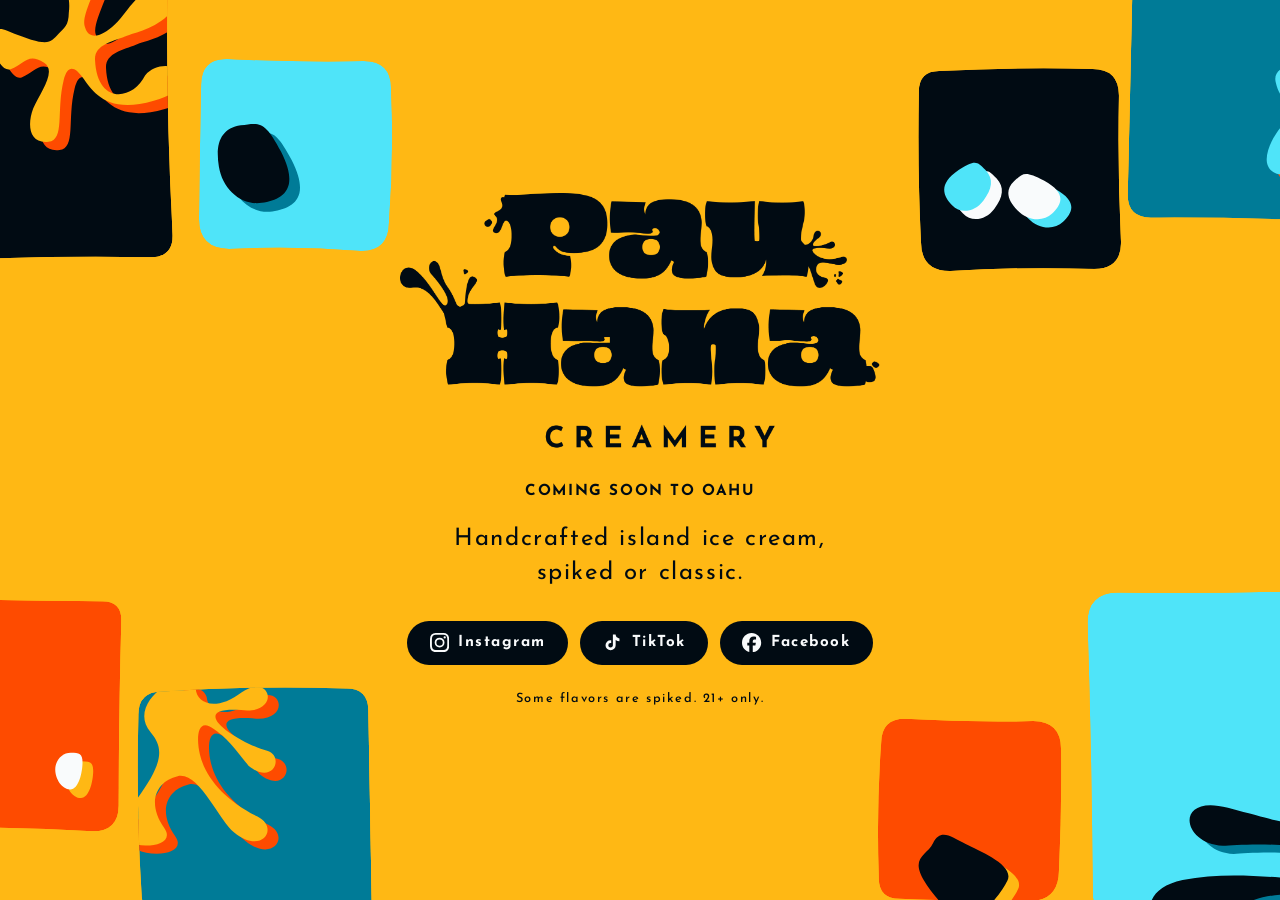
==== commit ee213b79: "Add Facebook link to the coming soon social pills. Co-authored-by: Cursor <cursoragent@cursor.com>" ====
--- a/index.html
+++ b/index.html
@@ -41,6 +41,10 @@
             <svg viewBox="0 0 24 24" aria-hidden="true" focusable="false"><path d="M19.59 6.69a4.83 4.83 0 0 1-3.77-4.25V2h-3.45v13.67a2.89 2.89 0 0 1-2.88 2.5 2.89 2.89 0 0 1-2.89-2.89 2.89 2.89 0 0 1 2.89-2.89c.28 0 .54.04.79.1v-3.5a6.37 6.37 0 0 0-.79-.05A6.34 6.34 0 0 0 3.15 15.3a6.34 6.34 0 0 0 6.34 6.34 6.34 6.34 0 0 0 6.34-6.34V8.73a8.19 8.19 0 0 0 4.76 1.52V6.84a4.84 4.84 0 0 1-1-.15z" /></svg>
             TikTok
           </a>
+          <a class="pill" href="https://www.facebook.com/profile.php?id=61596701210632" target="_blank" rel="noopener noreferrer">
+            <svg viewBox="0 0 24 24" aria-hidden="true" focusable="false"><path d="M9.101 23.691v-7.98H6.627v-3.667h2.474v-1.58c0-4.085 1.848-5.978 5.858-5.978.401 0 .955.042 1.468.103a8.68 8.68 0 0 1 1.141.195v3.325a8.623 8.623 0 0 0-.653-.036 26.805 26.805 0 0 0-.733-.009c-.707 0-1.259.096-1.675.309a1.686 1.686 0 0 0-.679.622c-.258.42-.374.995-.374 1.752v1.297h3.919l-.386 2.103-.287 1.564h-3.246v8.245C19.396 23.238 24 18.179 24 12.044c0-6.627-5.373-12-12-12s-12 5.373-12 12c0 5.628 3.874 10.35 9.101 11.647Z" /></svg>
+            Facebook
+          </a>
         </nav>
 
         <p class="fineprint">Some flavors are spiked. 21+ only.</p>
